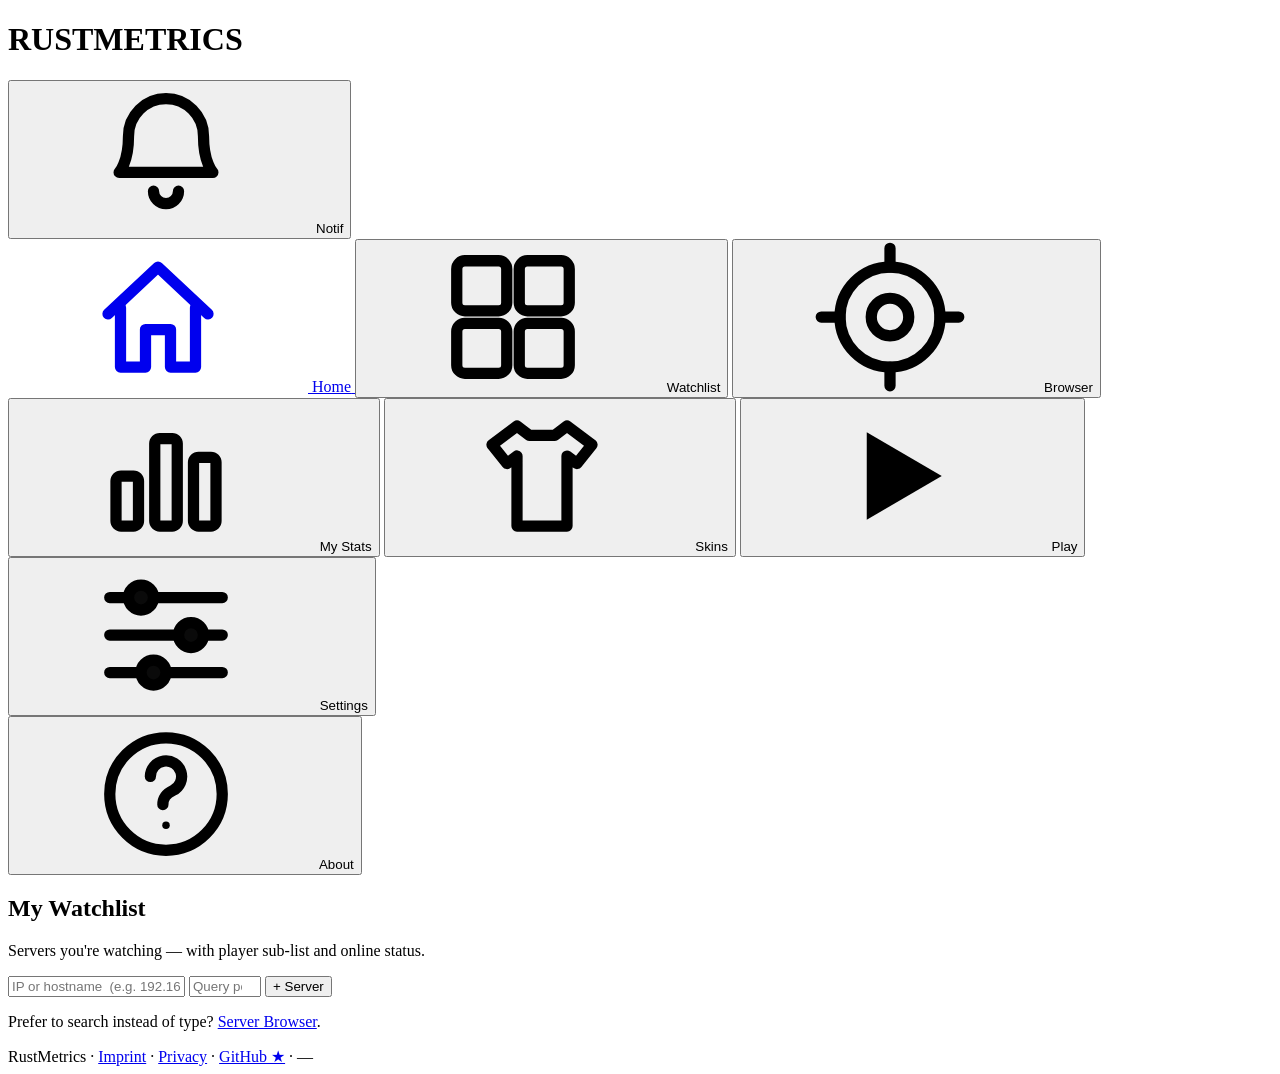
==== static/index.html @ 9ec3607c "chore: bump cache-busting version for app.js slot-replace fix" ====
<!DOCTYPE html>
<html lang="en">
<head>
<meta charset="UTF-8" />
<meta name="viewport" content="width=device-width, initial-scale=1" />
<title>RustMetrics — Rust Server &amp; Player Tracker</title>
<meta name="description" content="RustMetrics — focused, ad-free server &amp; player tracker for Facepunch Rust. Watchlist with Discord webhook notifications, live server browser, wipe countdown, population charts. Steam login, no email needed." />
<meta name="keywords" content="rust server tracker, rust player tracker, rust watchlist, rust server status, rust wipe schedule, rust population, facepunch rust" />
<meta name="theme-color" content="#cd412a" />
<link rel="canonical" href="https://rustmetrics.eu/" />
<link rel="icon" type="image/svg+xml" href="/favicon.svg" />
<link rel="icon" type="image/png" sizes="32x32" href="/favicon-32.png" />
<link rel="icon" type="image/png" sizes="16x16" href="/favicon-16.png" />
<link rel="apple-touch-icon" sizes="180x180" href="/apple-touch-icon.png" />
<link rel="shortcut icon" href="/favicon.ico" />
<link rel="manifest" href="/site.webmanifest" />

<!-- Open Graph / Discord / Facebook -->
<meta property="og:type" content="website" />
<meta property="og:site_name" content="RustMetrics" />
<meta property="og:title" content="RustMetrics — Rust Server &amp; Player Tracker" />
<meta property="og:description" content="Free, ad-free Rust server &amp; player watchlist with Discord notifications. Login via Steam." />
<meta property="og:url" content="https://rustmetrics.eu/" />
<meta property="og:image" content="https://rustmetrics.eu/og-image.png" />
<meta property="og:image:width" content="1200" />
<meta property="og:image:height" content="630" />
<meta property="og:image:type" content="image/png" />

<!-- Twitter card -->
<meta name="twitter:card" content="summary_large_image" />
<meta name="twitter:title" content="RustMetrics — Rust Server &amp; Player Tracker" />
<meta name="twitter:description" content="Free, ad-free Rust server &amp; player watchlist with Discord notifications." />
<meta name="twitter:image" content="https://rustmetrics.eu/og-image.png" />

<!-- JSON-LD Schema -->
<script type="application/ld+json">
{
  "@context": "https://schema.org",
  "@type": "WebApplication",
  "name": "RustMetrics",
  "url": "https://rustmetrics.eu/",
  "description": "Rust server and player tracker for the Facepunch game. Personal watchlist with Discord webhook notifications, live server browser, wipe countdown.",
  "applicationCategory": "GameApplication",
  "operatingSystem": "Web",
  "offers": { "@type": "Offer", "price": "0", "priceCurrency": "EUR" },
  "creator": {
    "@type": "Organization",
    "name": "Swiss-Shift",
    "url": "https://rustmetrics.eu/imprint"
  }
}
</script>

<!-- TODO: Google-Search-Console Meta-Tag hier einfügen wenn vorhanden -->

<link rel="stylesheet" href="/style.css?v=20260914g" />
</head>
<body>

<!-- Inline icon sprite — hand-drawn line icons matching the dark/brick-red
     design language. Replaces emoji glyphs (🏠 👕 🔒 ⌬ …), which render as
     missing-glyph boxes on systems without a color-emoji font. Reference
     via <svg class="icon"><use href="#icon-NAME"/></svg>. -->
<svg xmlns="http://www.w3.org/2000/svg" style="display:none" aria-hidden="true">
  <symbol id="icon-home" viewBox="0 0 24 24" fill="none" stroke="currentColor" stroke-width="1.8" stroke-linecap="round" stroke-linejoin="round">
    <path d="M4 11.5 12 4l8 7.5"/>
    <path d="M6 10.5V20h4v-6h4v6h4v-9.5"/>
  </symbol>
  <symbol id="icon-grid" viewBox="0 0 24 24" fill="none" stroke="currentColor" stroke-width="1.8" stroke-linecap="round" stroke-linejoin="round">
    <rect x="3" y="3" width="8" height="8" rx="1.3"/>
    <rect x="13" y="3" width="8" height="8" rx="1.3"/>
    <rect x="3" y="13" width="8" height="8" rx="1.3"/>
    <rect x="13" y="13" width="8" height="8" rx="1.3"/>
  </symbol>
  <symbol id="icon-list" viewBox="0 0 24 24" fill="none" stroke="currentColor" stroke-width="1.8" stroke-linecap="round" stroke-linejoin="round">
    <path d="M3 6h18M3 12h18M3 18h18"/>
  </symbol>
  <symbol id="icon-radar" viewBox="0 0 24 24" fill="none" stroke="currentColor" stroke-width="1.8" stroke-linecap="round" stroke-linejoin="round">
    <circle cx="12" cy="12" r="8"/>
    <circle cx="12" cy="12" r="3"/>
    <path d="M12 1v3M12 20v3M1 12h3M20 12h3"/>
  </symbol>
  <symbol id="icon-bars" viewBox="0 0 24 24" fill="none" stroke="currentColor" stroke-width="1.8" stroke-linejoin="round">
    <rect x="4" y="12" width="3.6" height="8" rx="0.8"/>
    <rect x="10.2" y="6" width="3.6" height="14" rx="0.8"/>
    <rect x="16.4" y="9" width="3.6" height="11" rx="0.8"/>
  </symbol>
  <symbol id="icon-shirt" viewBox="0 0 24 24" fill="none" stroke="currentColor" stroke-width="1.8" stroke-linecap="round" stroke-linejoin="round">
    <path d="M8 4 4 7l2.4 3 1.6-1.2V20h8V8.8L17.6 10l2.4-3-4-3-2 1.5h-4L8 4Z"/>
  </symbol>
  <symbol id="icon-play" viewBox="0 0 24 24" fill="currentColor">
    <path d="M7 5v14l12-7z"/>
  </symbol>
  <symbol id="icon-settings" viewBox="0 0 24 24" fill="none" stroke="currentColor" stroke-width="1.8" stroke-linecap="round">
    <path d="M3 6h18M3 12h18M3 18h18"/>
    <circle cx="8" cy="6" r="2" fill="var(--bg-deepest, #0a0a0a)"/>
    <circle cx="16" cy="12" r="2" fill="var(--bg-deepest, #0a0a0a)"/>
    <circle cx="10" cy="18" r="2" fill="var(--bg-deepest, #0a0a0a)"/>
  </symbol>
  <symbol id="icon-help" viewBox="0 0 24 24" fill="none" stroke="currentColor" stroke-width="1.8" stroke-linecap="round">
    <circle cx="12" cy="12" r="9"/>
    <path d="M9.5 9.2a2.5 2.5 0 1 1 3.6 2.25c-1.05.5-1.6 1.1-1.6 2.25"/>
    <circle cx="12" cy="17" r="0.6" fill="currentColor" stroke="none"/>
  </symbol>
  <symbol id="icon-steam" viewBox="0 0 24 24" fill="none" stroke="currentColor" stroke-width="1.6" stroke-linecap="round" stroke-linejoin="round">
    <circle cx="12" cy="12" r="9"/>
    <circle cx="15" cy="8.5" r="2.2" fill="currentColor" stroke="none"/>
    <circle cx="8.5" cy="14.5" r="2.4"/>
    <path d="M10.3 12.9 13 10.3"/>
  </symbol>
  <symbol id="icon-bell" viewBox="0 0 24 24" fill="none" stroke="currentColor" stroke-width="1.8" stroke-linecap="round" stroke-linejoin="round">
    <path d="M6 8.5a6 6 0 0 1 12 0c0 4.2 1.5 5.8 1.5 5.8h-15S6 12.7 6 8.5Z"/>
    <path d="M10 17.3a2 2 0 0 0 4 0"/>
  </symbol>
  <symbol id="icon-refresh" viewBox="0 0 24 24" fill="none" stroke="currentColor" stroke-width="1.8" stroke-linecap="round" stroke-linejoin="round">
    <path d="M4 12a8 8 0 0 1 14-5.3M20 4v5h-5"/>
    <path d="M20 12a8 8 0 0 1-14 5.3M4 20v-5h5"/>
  </symbol>
  <symbol id="icon-lock" viewBox="0 0 24 24" fill="none" stroke="currentColor" stroke-width="1.8" stroke-linecap="round" stroke-linejoin="round">
    <rect x="5" y="11" width="14" height="9" rx="1.6"/>
    <path d="M8 11V7a4 4 0 0 1 8 0v4"/>
  </symbol>
  <symbol id="icon-rotate" viewBox="0 0 24 24" fill="none" stroke="currentColor" stroke-width="1.8" stroke-linecap="round" stroke-linejoin="round">
    <path d="M3 12a9 9 0 1 1 3 6.7"/>
    <path d="M3 17v-4h4"/>
  </symbol>
  <symbol id="icon-target" viewBox="0 0 24 24" fill="none" stroke="currentColor" stroke-width="1.8" stroke-linecap="round">
    <circle cx="12" cy="12" r="8"/>
    <path d="M12 4v3M12 17v3M4 12h3M17 12h3"/>
    <circle cx="12" cy="12" r="1.4" fill="currentColor" stroke="none"/>
  </symbol>
  <symbol id="icon-close" viewBox="0 0 24 24" fill="none" stroke="currentColor" stroke-width="2" stroke-linecap="round">
    <path d="M5 5l14 14M19 5 5 19"/>
  </symbol>
</svg>

<header class="topbar">
  <a class="brand" href="/" title="RustMetrics — Home" style="text-decoration:none; color:inherit;">
    <span class="brand-mark" aria-hidden="true"></span>
    <h1 class="brand-name">RUST<span class="brand-name-accent">METRICS</span></h1>
  </a>

  <div class="topbar-stats" id="topbar-stats" title="Your watchlist" hidden>
    <span class="stat"><span class="stat-num" id="stat-servers">0</span><span class="stat-label">Watched</span></span>
    <span class="stat"><span class="stat-num" id="stat-watched">0</span><span class="stat-label">Tracked</span></span>
    <span class="stat"><span class="stat-num green" id="stat-online">0</span><span class="stat-label">Online</span></span>
  </div>

  <div class="topbar-actions">
    <div id="user-slot" class="user-slot"></div>
    <button id="btn-notif" class="btn-ghost" title="Enable browser notifications">
      <svg class="bell"><use href="#icon-bell"/></svg><span class="lbl">Notif</span>
    </button>
    <span class="poll-indicator" id="poll-indicator" title="Last update"></span>
  </div>
</header>

<div class="app">

  <nav class="sidebar">
    <a class="nav-item" href="/" aria-label="Home" title="Home">
      <svg class="nav-icon" aria-hidden="true"><use href="#icon-home"/></svg>
      <span class="nav-label">Home</span>
    </a>
    <button class="nav-item is-active" data-tab="watchlist" aria-label="Watchlist" title="Watchlist">
      <svg class="nav-icon" aria-hidden="true"><use href="#icon-grid"/></svg>
      <span class="nav-label">Watchlist</span>
    </button>
    <button class="nav-item" data-tab="browse" aria-label="Server browser" title="Server browser">
      <svg class="nav-icon" aria-hidden="true"><use href="#icon-radar"/></svg>
      <span class="nav-label">Browser</span>
    </button>
    <button class="nav-item" data-tab="mystats" aria-label="My stats" title="My stats">
      <svg class="nav-icon" aria-hidden="true"><use href="#icon-bars"/></svg>
      <span class="nav-label">My Stats</span>
    </button>
    <button class="nav-item" data-tab="skins" aria-label="Skin Checker" title="Skin Checker">
      <svg class="nav-icon" aria-hidden="true"><use href="#icon-shirt"/></svg>
      <span class="nav-label">Skins</span>
    </button>
    <button class="nav-item" data-tab="play" title="Mini-game — Rust Flap" aria-label="Play Rust Flap">
      <svg class="nav-icon" aria-hidden="true"><use href="#icon-play"/></svg>
      <span class="nav-label">Play</span>
    </button>
    <button class="nav-item" data-tab="settings" aria-label="Settings" title="Settings">
      <svg class="nav-icon" aria-hidden="true"><use href="#icon-settings"/></svg>
      <span class="nav-label">Settings</span>
    </button>

    <div class="nav-spacer"></div>

    <button class="nav-item nav-item-mini" data-tab="about" aria-label="About" title="About">
      <svg class="nav-icon" aria-hidden="true"><use href="#icon-help"/></svg>
      <span class="nav-label">About</span>
    </button>
  </nav>

  <main class="main">

    <section class="view view-watchlist is-active" data-view="watchlist">
      <header class="view-header">
        <h2 class="view-title">My Watchlist</h2>
        <p class="view-sub">Servers you're watching — with player sub-list and online status.</p>
      </header>

      <div id="guest-cta" class="guest-cta" hidden>
        <div class="guest-cta-inner">
          <h2>Sign in with Steam</h2>
          <p>Your watchlist and watched players are linked to your Steam account — so they follow you anywhere
             you sign in, and nobody else has access to them.</p>
          <a href="/auth/steam/login" class="btn-steam">
            <svg class="steam-icon" aria-hidden="true"><use href="#icon-steam"/></svg>
            Sign in with Steam
          </a>
          <p class="hint">Steam OpenID 2.0 · we only receive your SteamID, public display name and avatar.
                          You never enter a password here. <a href="/privacy">Privacy</a>.</p>
        </div>
      </div>

      <div id="auth-only">
        <section class="add-server-section">
          <form id="add-server-form" class="add-form">
            <input type="text"   id="srv-host" aria-label="Server IP or hostname" placeholder="IP or hostname  (e.g. 192.168.1.1)" required />
            <input type="number" id="srv-port" aria-label="Query port" placeholder="Query port (28015)" min="1" max="65535" required />
            <button type="submit" class="btn-primary">+ Server</button>
          </form>
          <p class="hint">
            Prefer to search instead of type? <a href="#" data-go-tab="browse">Server Browser</a>.
          </p>
        </section>

        <section class="friends-section" id="friends-section" hidden>
          <div class="friends-head">
            <strong>Friends playing Rust now</strong>
            <span id="friends-count" class="friends-count"></span>
            <button type="button" id="friends-refresh" class="btn-ghost" title="Refresh" aria-label="Refresh friends"><svg class="icon-inline" aria-hidden="true"><use href="#icon-refresh"/></svg></button>
          </div>
          <div id="friends-list" class="friends-list"></div>
        </section>

        <section class="servers-section">
          <div id="servers-toolbar" class="servers-toolbar" hidden>
            <div class="view-toggle" role="group" aria-label="View mode">
              <button type="button" id="view-grid" class="view-btn is-active" title="Grid view"><svg class="icon-inline" aria-hidden="true"><use href="#icon-grid"/></svg> Grid</button>
              <button type="button" id="view-list" class="view-btn" title="List view"><svg class="icon-inline" aria-hidden="true"><use href="#icon-list"/></svg> List</button>
            </div>
            <button type="button" id="btn-clear-watchlist" class="btn-ghost" title="Remove all servers from your watchlist">Clear Watchlist</button>
          </div>
          <div id="servers-empty" class="empty-state" hidden>
            <h2>No servers in your watchlist yet.</h2>
            <p>Head over to the <a href="#" data-go-tab="browse"><strong>Server Browser</strong></a> and pick a few.</p>
            <p style="font-size:13px; color:var(--text-dim); max-width:480px; margin:8px auto 0;">
              Watched servers show live pop, map and wipe timers here. Open one and add a
              player name (or SteamID64) to get notified the moment they come online — even
              on servers that randomize names.
            </p>
          </div>
          <div id="servers" class="server-grid"></div>
        </section>
      </div>
    </section>

    <section class="view view-browse" data-view="browse" hidden>
      <header class="view-header">
        <h2 class="view-title">Server Browser</h2>
        <p class="view-sub" id="browse-status">Live Rust servers.</p>
      </header>

      <form id="browse-filter" class="browse-filter">
        <input type="search" id="bf-q" placeholder="Search server names …" aria-label="Search server names" />
        <select id="bf-region" title="Region (official Rust region tag)" aria-label="Region">
          <option value="all" selected>All regions</option>
          <option value="eu">Europe (EU)</option>
          <option value="na">North America (NA)</option>
          <option value="sa">South America (SA)</option>
          <option value="wa">West Asia (WA)</option>
          <option value="ea">East Asia (EA)</option>
          <option value="asia">Asia (WA+EA)</option>
          <option value="oc">Oceania (OC)</option>
          <option value="af">Africa (AF)</option>
        </select>
        <select id="bf-tier" title="Category" aria-label="Category">
          <option value="all">All</option>
          <option value="vanilla">Vanilla</option>
          <option value="community">Community</option>
          <option value="modded">Modded</option>
          <option value="pve">PvE</option>
        </select>
        <select id="bf-group" title="Max group size (solo/duo/trio…) — detected from server name/tags" aria-label="Max group size">
          <option value="all" selected>Any group</option>
          <option value="1">Solo</option>
          <option value="2">Duo (max 2)</option>
          <option value="3">Trio (max 3)</option>
          <option value="4">Quad (max 4)</option>
          <option value="5plus">Max 5+</option>
          <option value="nolimit">No limit</option>
        </select>
        <select id="bf-wiped" title="Wipe freshness" aria-label="Wipe freshness">
          <option value="0" selected>Any wipe</option>
          <option value="24">Wiped &lt; 24h</option>
          <option value="48">Wiped &lt; 48h</option>
          <option value="168">Wiped &lt; 7d</option>
        </select>
        <select id="bf-sort" title="Sort" aria-label="Sort order">
          <option value="pop_desc">Pop ↓</option>
          <option value="pop_asc">Pop ↑</option>
          <option value="name">Name A–Z</option>
          <option value="name_desc">Name Z–A</option>
          <option value="map">Map A–Z</option>
          <option value="map_desc">Map Z–A</option>
          <option value="ping">Ping ↑</option>
          <option value="ping_desc">Ping ↓</option>
          <option value="wipe">Wipe soonest</option>
          <option value="wipe_desc">Wipe latest</option>
          <option value="fresh">Just wiped</option>
        </select>
        <label class="bf-pop">
          Min pop
          <input type="number" id="bf-min-pop" min="0" max="500" value="0" />
        </label>
        <button type="button" id="bf-refresh" class="btn-ghost" title="Bypass cache, fetch fresh" aria-label="Refresh server list"><svg class="icon-inline" aria-hidden="true"><use href="#icon-refresh"/></svg></button>
      </form>

      <div id="browse-loading" class="browse-loading" hidden>
        <div class="spinner"></div>
        <span>Fetching live server list … takes a few seconds.</span>
      </div>

      <div id="browse-results" class="browse-results"></div>
    </section>

    <!-- ── Play View — Rust Flap Mini-Game while-you-wait-for-offline-raid ── -->
    <section class="view view-play" data-view="play" hidden>
      <header class="view-header">
        <h2 class="view-title">Rust Flap</h2>
        <p class="view-sub">While you wait for the offline-raid window — flap through wooden spike walls.
           Click / Space / Tap to flap. Sign in with Steam to submit your score to the leaderboard.</p>
      </header>

      <div class="play-layout">
        <div class="play-game-wrap">
          <iframe id="game-iframe" src="/game.html" title="Rust Flap"
            sandbox="allow-scripts allow-same-origin"
            referrerpolicy="same-origin"></iframe>
        </div>

        <aside class="play-side">
          <div class="play-side-section">
            <h3>Your best</h3>
            <div class="play-best">
              <div id="play-best-value" class="play-best-num">—</div>
              <div id="play-best-sub" class="hint" style="font-size:11px;">sign in to track your high-score</div>
            </div>
          </div>

          <div class="play-side-section">
            <h3>Top 10 · all-time</h3>
            <ol id="play-leaderboard" class="play-leaderboard">
              <li class="hint" style="text-align:center; padding:14px;">loading…</li>
            </ol>
          </div>

          <div class="play-side-section">
            <h3>How to play</h3>
            <ul style="font-size:12px; color:var(--text-muted); padding-left:18px; line-height:1.6;">
              <li><kbd>Space</kbd> / Click / Tap to flap</li>
              <li><kbd>1</kbd> / <kbd>2</kbd> to switch Hazmat ↔ Metal loadout (on ready screen)</li>
              <li>Sign in to keep your score</li>
            </ul>
          </div>
        </aside>
      </div>
    </section>

    <!-- ── Skin Checker View — Outfit-Zusammenstellung + Preisvergleich ── -->
    <section class="view view-skins" data-view="skins" hidden>
      <header class="view-header">
        <h2 class="view-title">Outfit Builder</h2>
        <p class="view-sub">Pick real Rust skins and compare prices across marketplaces. The 3D preview
          is <strong>not</strong> the real skin art — it just highlights which of the 6 outfit slots
          you've filled (orange = filled, grey = empty). See the item's own icon in the lists for what
          it actually looks like.</p>
      </header>

      <div class="skins-layout">
        <div class="skins-picker">
          <div class="skins-picker-head">
            <input id="skins-search" type="search" placeholder="Search items…" class="skins-search" />
            <span id="skins-item-count" class="skins-item-count hint"></span>
          </div>
          <div id="skins-slot-filter" class="skins-slot-filter" role="group" aria-label="Filter by outfit slot">
            <button type="button" class="skins-chip is-active" data-slot="">All</button>
            <button type="button" class="skins-chip" data-slot="hat">Hat</button>
            <button type="button" class="skins-chip" data-slot="mask">Mask</button>
            <button type="button" class="skins-chip" data-slot="hoodie">Hoodie</button>
            <button type="button" class="skins-chip" data-slot="pants">Pants</button>
            <button type="button" class="skins-chip" data-slot="boots">Boots</button>
            <button type="button" class="skins-chip" data-slot="backpack">Backpack</button>
          </div>
          <div id="skins-item-list" class="skins-item-list">
            <div class="hint" style="padding:16px; text-align:center;">Loading items…</div>
          </div>
        </div>

        <div class="skins-viewer-col">
          <div class="skins-viewer">
            <canvas id="skins-viewer-canvas"></canvas>
            <div class="skins-viewer-toolbar">
              <button type="button" id="skins-viewer-rotate" class="btn-icon is-active" title="Toggle auto-rotate" aria-label="Toggle auto-rotate" aria-pressed="true">
                <svg class="icon-inline" aria-hidden="true"><use href="#icon-rotate"/></svg>
              </button>
              <button type="button" id="skins-viewer-reset" class="btn-icon" title="Reset camera" aria-label="Reset camera">
                <svg class="icon-inline" aria-hidden="true"><use href="#icon-target"/></svg>
              </button>
            </div>
            <div id="skins-viewer-hint" class="skins-viewer-hint">Loading 3D preview…</div>
          </div>
          <p class="skins-viewer-legend">
            <span class="skins-legend-item"><span class="skins-legend-swatch skins-legend-filled"></span>Slot filled</span>
            <span class="skins-legend-item"><span class="skins-legend-swatch skins-legend-empty"></span>Slot empty</span>
            <span class="hint">— not the real skin art, see item icons for that</span>
          </p>
        </div>

        <aside class="skins-outfit">
          <div class="skins-outfit-head">
            <h3>Your outfit <span id="skins-outfit-count" class="hint">(0)</span></h3>
            <button type="button" id="skins-outfit-clear" class="btn-ghost" title="Remove all items">Clear</button>
          </div>
          <div id="skins-outfit-list" class="skins-outfit-list">
            <p class="hint" style="padding:12px 0;">No items picked yet — click an item on the left to add it.</p>
          </div>
          <div class="skins-outfit-total">
            <span>Total (cheapest per item)</span>
            <strong id="skins-outfit-total">€0.00</strong>
          </div>
          <p class="hint" style="font-size:11px; margin-top:8px;">
            Prices are cached from our own database (refreshed hourly), never fetched live per page view.
            Currently sourced from Skinport only — more marketplaces are being added.
          </p>
        </aside>
      </div>
    </section>

    <!-- ── My Stats View — eingeloggter User sieht eigene Rust-Lifetime-Stats ── -->
    <section class="view view-mystats" data-view="mystats" hidden>
      <header class="view-header">
        <h2 class="view-title">My Rust Stats</h2>
        <p class="view-sub">Lifetime in-game counters pulled live from Steam. Requires <em>Game details: Public</em> in your Steam privacy settings.</p>
      </header>

      <div id="mystats-guest" class="guest-cta" hidden>
        <div class="guest-cta-inner">
          <h2>Sign in to see your Rust stats</h2>
          <p>Kills, deaths, headshots, gathered materials, bullets fired — everything Rust uploads to Steam, presented neatly.</p>
          <a href="/auth/steam/login" class="btn-steam">
            <svg class="steam-icon" aria-hidden="true"><use href="#icon-steam"/></svg> Sign in with Steam
          </a>
        </div>
      </div>

      <div id="mystats-body" hidden>
        <div id="mystats-loading" class="hint" style="padding:20px; text-align:center;">Loading your stats…</div>
        <div id="mystats-content" hidden></div>
        <div id="mystats-private" class="hint" hidden style="padding:24px; text-align:center;">
          <svg class="icon-inline" aria-hidden="true"><use href="#icon-lock"/></svg> Your Steam profile has <strong>Game Details</strong> set to private — Rust stats aren't readable.<br>
          Open Steam → your profile → <strong>Edit Profile → Privacy Settings → Game Details</strong>, set to <strong>Public</strong>, save, then refresh.
        </div>
        <div id="mystats-error" class="hint" hidden style="padding:20px; text-align:center; color:var(--red);"></div>
        <div style="text-align:right; margin-top:14px;">
          <button id="btn-mystats-refresh" class="btn-ghost" title="Force a fresh fetch from Steam"><svg class="icon-inline" aria-hidden="true"><use href="#icon-refresh"/></svg> Refresh from Steam</button>
        </div>
      </div>
    </section>

    <!-- ── Settings View ── -->
    <section class="view view-settings" data-view="settings" hidden>
      <header class="view-header">
        <h2 class="view-title">Settings</h2>
        <p class="view-sub">Notification preferences. Per-account, sync across all your sessions.</p>
      </header>

      <div id="settings-guest" class="guest-cta" hidden>
        <div class="guest-cta-inner">
          <h2>Sign in to manage settings</h2>
          <p>Settings live on your account. Sign in with Steam to get them.</p>
          <a href="/auth/steam/login" class="btn-steam">
            <svg class="steam-icon" aria-hidden="true"><use href="#icon-steam"/></svg> Sign in with Steam
          </a>
        </div>
      </div>

      <form id="settings-form" class="settings-card" hidden>
        <fieldset class="settings-section">
          <legend>Discord Webhook</legend>
          <p class="settings-hint">Pipe player-online/-offline events to a Discord channel.
             Create a webhook in <strong>Server Settings → Integrations → Webhooks → New Webhook</strong>,
             then paste the URL here. Per-account, never shared.</p>
          <input type="url" id="set-discord-webhook" aria-label="Discord webhook URL"
                 placeholder="https://discord.com/api/webhooks/…"
                 pattern="https://(?:ptb\.|canary\.)?(?:discord|discordapp)\.com/api/webhooks/.+" />
          <div class="settings-row">
            <label class="check"><input type="checkbox" id="set-notify-online" checked />
              Notify when a watched player comes <strong>online</strong></label>
            <label class="check"><input type="checkbox" id="set-notify-offline" />
              Notify when a watched player goes <strong>offline</strong></label>
          </div>
          <div class="settings-actions">
            <button type="submit" class="btn-primary">Save settings</button>
            <button type="button" id="btn-test-webhook" class="btn-ghost">Send test message</button>
            <span id="settings-status" class="settings-status"></span>
          </div>
        </fieldset>

        <fieldset class="settings-section">
          <legend>Wipe Calendar</legend>
          <p class="settings-hint">Subscribe to a live calendar feed with the wipe dates of every server in your watchlist.
             Updates automatically once an hour. Works in Apple Calendar, Google Calendar, Outlook, Fantastical and anything that speaks ICS.</p>
          <div class="settings-row" style="flex-direction:column; align-items:stretch; gap:8px;">
            <label class="check" style="font-size:11px; color:var(--text-dim); text-transform:uppercase; letter-spacing:1px;">Subscribe URL (one-tap in Apple/Google Calendar)</label>
            <div style="display:flex; gap:6px;">
              <input type="password" id="cal-webcal-url" aria-label="Calendar subscribe URL" readonly style="flex:1; font-family:'SF Mono',monospace; font-size:12px;" placeholder="loading…" />
              <button type="button" id="btn-cal-show" class="btn-ghost" title="Toggle visibility — this link lets anyone see your wipe dates, treat it like a password">Show</button>
              <button type="button" id="btn-cal-copy" class="btn-ghost" title="Copy URL to clipboard">Copy</button>
              <a id="cal-webcal-open" href="#" class="btn-primary" style="text-decoration:none; display:inline-flex; align-items:center;">Open in Calendar</a>
            </div>
            <label class="check" style="font-size:11px; color:var(--text-dim); text-transform:uppercase; letter-spacing:1px; margin-top:6px;">Or HTTPS URL (for Outlook / web-only clients)</label>
            <div style="display:flex; gap:6px;">
              <input type="password" id="cal-https-url" aria-label="Calendar HTTPS URL" readonly style="flex:1; font-family:'SF Mono',monospace; font-size:12px;" />
              <button type="button" id="btn-cal-show-https" class="btn-ghost" title="Toggle visibility — this link lets anyone see your wipe dates, treat it like a password">Show</button>
              <button type="button" id="btn-cal-copy-https" class="btn-ghost" title="Copy HTTPS URL">Copy</button>
            </div>
          </div>
          <div class="settings-actions">
            <button type="button" id="btn-cal-reset" class="btn-ghost" title="Generate a new URL — existing subscribers stop working">Reset link</button>
            <span id="cal-status" class="settings-status"></span>
          </div>
        </fieldset>
      </form>
    </section>

    <section class="view view-about" data-view="about" hidden>
      <header class="view-header">
        <h2 class="view-title">About RustMetrics</h2>
      </header>
      <div class="about-card">
        <p><strong>RustMetrics</strong> is a free, focused server and player tracker for Facepunch Rust.
           Data comes from Valve's standard UDP query protocols plus the BattleMetrics public API
           as a fallback for servers that disable A2S responses:</p>
        <ul>
          <li><strong>A2S</strong> for population, map, ping and player list of each watched server.</li>
          <li><strong>BattleMetrics</strong> for the live server browser and as fallback when a server blocks A2S.</li>
        </ul>
        <p>Authentication runs over <strong>Steam OpenID 2.0</strong> — you never enter your Steam password here.
           We only see your public SteamID64, display name and avatar.</p>
        <div class="about-tech">
          <span class="kv"><span class="k">Backend</span><span class="v">Python + Postgres</span></span>
          <span class="kv"><span class="k">Frontend</span><span class="v">Vanilla HTML / CSS / JS</span></span>
          <span class="kv"><span class="k">Auth</span><span class="v">Steam OpenID 2.0</span></span>
          <span class="kv"><span class="k">Open Source</span><span class="v"><a href="https://github.com/swiss-shift-ch/rustmetrics" target="_blank" rel="noopener" style="color:var(--accent-bright); text-decoration:none;">github.com/swiss-shift-ch/rustmetrics</a></span></span>
        </div>
      </div>
    </section>

  </main>
</div>

<aside id="detail-drawer" class="drawer" hidden>
  <div class="drawer-overlay" data-close-drawer></div>
  <div class="drawer-panel">
    <header class="drawer-header">
      <button class="btn-ghost btn-back" data-close-drawer>← Back</button>
      <h2 id="drawer-title">Server</h2>
    </header>
    <div class="drawer-body" id="drawer-body"></div>
  </div>
</aside>

<aside id="rhythm-modal" class="rhythm-modal" hidden>
  <div class="rhythm-overlay" data-close-rhythm></div>
  <div class="rhythm-panel" role="dialog" aria-modal="true" aria-labelledby="rhythm-title">
    <header class="rhythm-header">
      <div class="rhythm-heading">
        <h2 id="rhythm-title">Player</h2>
        <span class="rhythm-sub">Online rhythm · last 7 days · your local time</span>
      </div>
      <button class="rhythm-close" type="button" data-close-rhythm aria-label="Close">×</button>
    </header>
    <div class="rhythm-body" id="rhythm-body"></div>
  </div>
</aside>

<div id="cookie-banner" class="cookie-banner" hidden>
  <span>RustMetrics sets a single <strong>essential session cookie</strong>
        (<code>rm_session</code>) when you sign in with Steam. No tracking, no third parties,
        no third-party analytics. <a href="/privacy">More in Privacy</a>.</span>
  <button id="cookie-ack" class="btn-ghost">OK</button>
</div>

<footer class="footer">
  <span>RustMetrics</span>
  <span class="footer-divider">·</span>
  <a href="/imprint">Imprint</a>
  <span class="footer-divider">·</span>
  <a href="/privacy">Privacy</a>
  <span class="footer-divider">·</span>
  <a href="https://github.com/swiss-shift-ch/rustmetrics" target="_blank" rel="noopener" title="Source on GitHub">GitHub ★</a>
  <span class="footer-divider">·</span>
  <span id="footer-ts">—</span>
</footer>

<script src="/vendor/three/three.min.js"></script>
<script src="/vendor/three/GLTFLoader.js"></script>
<script src="/vendor/three/OrbitControls.js"></script>
<script src="/skin-viewer.js?v=20260914g"></script>
<script src="/app.js?v=20260914g"></script>
</body>
</html>
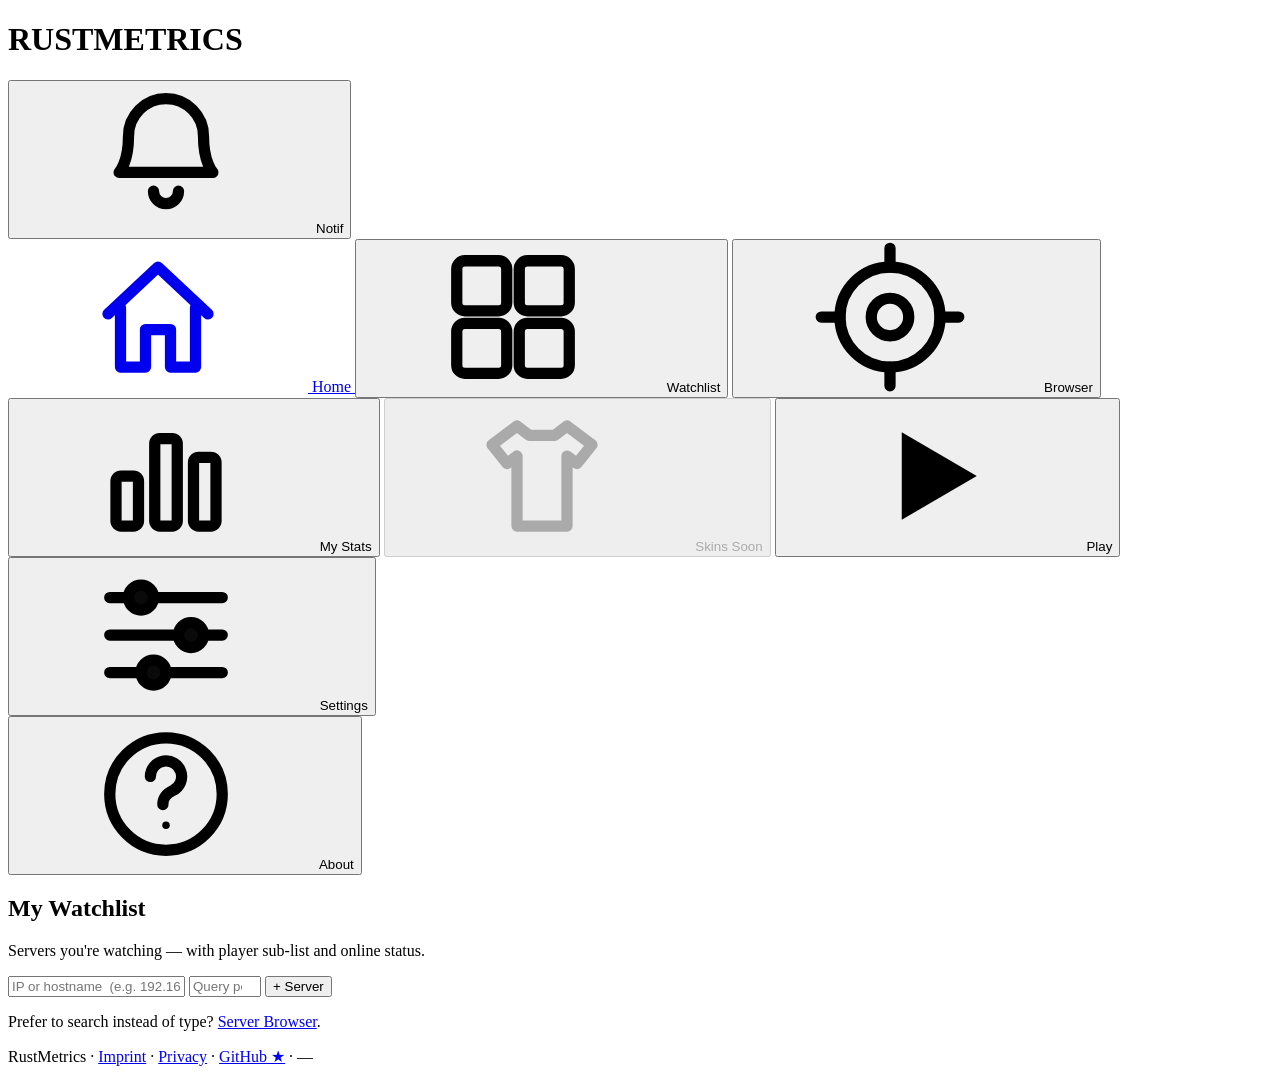
==== commit debb72d2: "feat: hide WIP Skins tab, add self-hosted demo video to landing page Skin Checker is mid-rework (CC4" ====
--- a/static/index.html
+++ b/static/index.html
@@ -53,7 +53,7 @@
 
 <!-- TODO: Google-Search-Console Meta-Tag hier einfügen wenn vorhanden -->
 
-<link rel="stylesheet" href="/style.css?v=20260914g" />
+<link rel="stylesheet" href="/style.css?v=20260914h" />
 </head>
 <body>
 
@@ -174,9 +174,10 @@
       <svg class="nav-icon" aria-hidden="true"><use href="#icon-bars"/></svg>
       <span class="nav-label">My Stats</span>
     </button>
-    <button class="nav-item" data-tab="skins" aria-label="Skin Checker" title="Skin Checker">
+    <button class="nav-item is-disabled" data-tab="skins" aria-label="Skin Checker — coming soon" title="Skin Checker — coming soon" aria-disabled="true" disabled>
       <svg class="nav-icon" aria-hidden="true"><use href="#icon-shirt"/></svg>
       <span class="nav-label">Skins</span>
+      <span class="nav-soon">Soon</span>
     </button>
     <button class="nav-item" data-tab="play" title="Mini-game — Rust Flap" aria-label="Play Rust Flap">
       <svg class="nav-icon" aria-hidden="true"><use href="#icon-play"/></svg>
@@ -612,7 +613,7 @@
 <script src="/vendor/three/three.min.js"></script>
 <script src="/vendor/three/GLTFLoader.js"></script>
 <script src="/vendor/three/OrbitControls.js"></script>
-<script src="/skin-viewer.js?v=20260914g"></script>
-<script src="/app.js?v=20260914g"></script>
+<script src="/skin-viewer.js?v=20260914h"></script>
+<script src="/app.js?v=20260914h"></script>
 </body>
 </html>
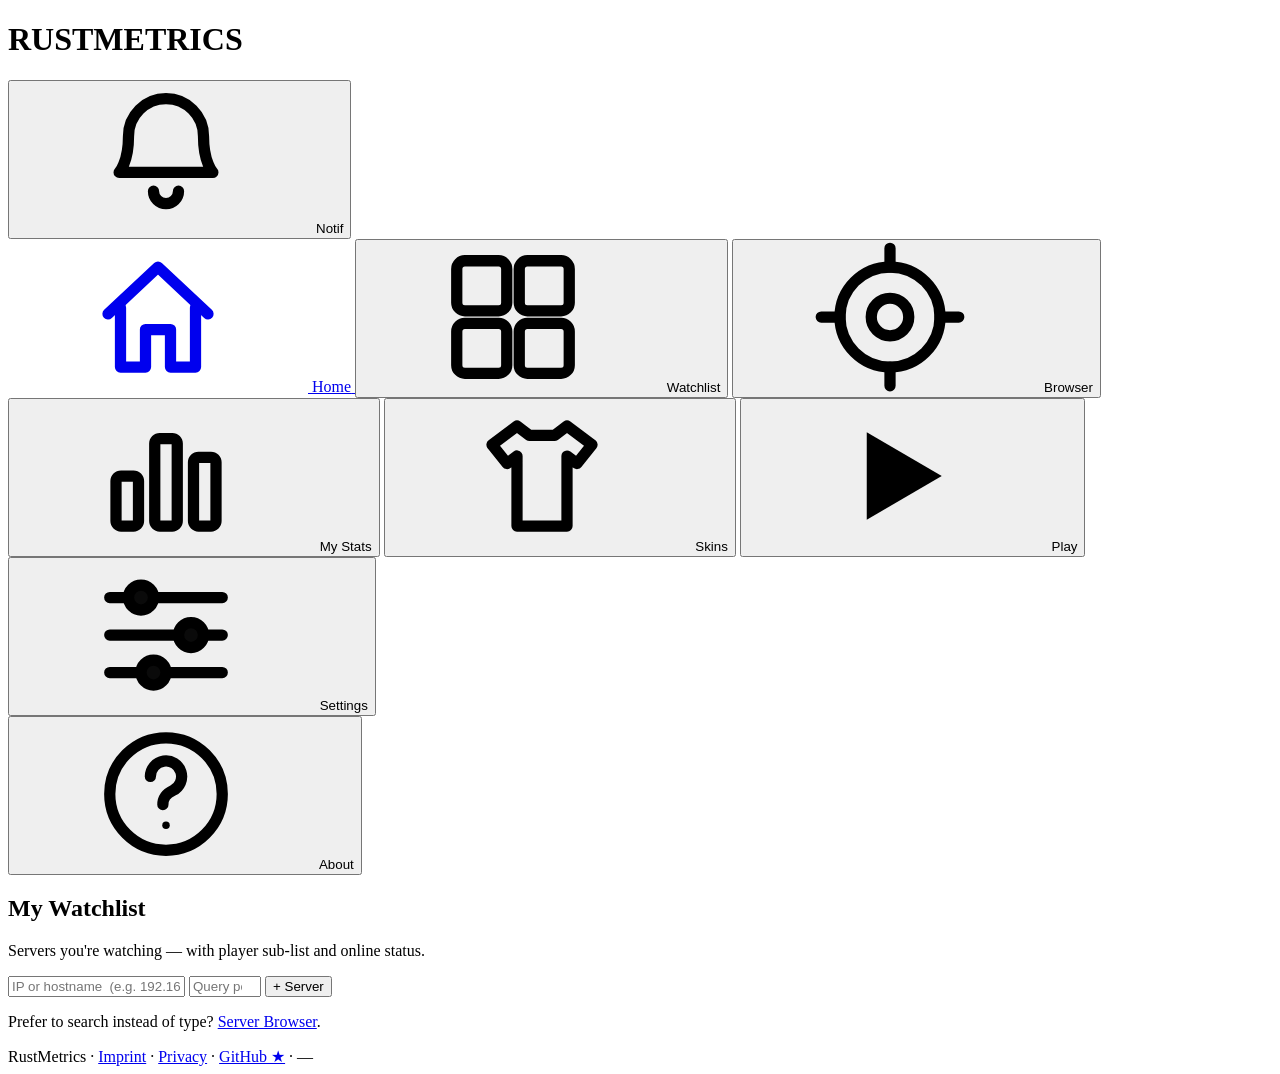
==== commit 1b1d0989: "feat: outfit builder dresses the model — runtime garment shells, icon tint/print, slug-based slots, " ====
--- a/static/index.html
+++ b/static/index.html
@@ -53,7 +53,7 @@
 
 <!-- TODO: Google-Search-Console Meta-Tag hier einfügen wenn vorhanden -->
 
-<link rel="stylesheet" href="/style.css?v=20260914h" />
+<link rel="stylesheet" href="/style.css?v=20260914i" />
 </head>
 <body>
 
@@ -174,10 +174,9 @@
       <svg class="nav-icon" aria-hidden="true"><use href="#icon-bars"/></svg>
       <span class="nav-label">My Stats</span>
     </button>
-    <button class="nav-item is-disabled" data-tab="skins" aria-label="Skin Checker — coming soon" title="Skin Checker — coming soon" aria-disabled="true" disabled>
+    <button class="nav-item" data-tab="skins" aria-label="Skin Checker" title="Skin Checker">
       <svg class="nav-icon" aria-hidden="true"><use href="#icon-shirt"/></svg>
       <span class="nav-label">Skins</span>
-      <span class="nav-soon">Soon</span>
     </button>
     <button class="nav-item" data-tab="play" title="Mini-game — Rust Flap" aria-label="Play Rust Flap">
       <svg class="nav-icon" aria-hidden="true"><use href="#icon-play"/></svg>
@@ -378,9 +377,9 @@
       <header class="view-header">
         <h2 class="view-title">Outfit Builder</h2>
         <p class="view-sub">Pick real Rust skins and compare prices across marketplaces. The 3D preview
-          is <strong>not</strong> the real skin art — it just highlights which of the 6 outfit slots
-          you've filled (orange = filled, grey = empty). See the item's own icon in the lists for what
-          it actually looks like.</p>
+          dresses a stand-in body in each skin's icon colours with the icon printed on the front —
+          it is <strong>not</strong> the in-game skin art. See the item's own icon in the lists for
+          what it actually looks like.</p>
       </header>
 
       <div class="skins-layout">
@@ -417,17 +416,19 @@
             <div id="skins-viewer-hint" class="skins-viewer-hint">Loading 3D preview…</div>
           </div>
           <p class="skins-viewer-legend">
-            <span class="skins-legend-item"><span class="skins-legend-swatch skins-legend-filled"></span>Slot filled</span>
-            <span class="skins-legend-item"><span class="skins-legend-swatch skins-legend-empty"></span>Slot empty</span>
-            <span class="hint">— not the real skin art, see item icons for that</span>
+            <span class="hint">Colours and print come from each item's icon — a stand-in, not the real in-game skin art.</span>
           </p>
         </div>
 
         <aside class="skins-outfit">
           <div class="skins-outfit-head">
             <h3>Your outfit <span id="skins-outfit-count" class="hint">(0)</span></h3>
-            <button type="button" id="skins-outfit-clear" class="btn-ghost" title="Remove all items">Clear</button>
-          </div>
+            <div class="skins-outfit-actions">
+              <button type="button" id="skins-outfit-share" class="btn-ghost" title="Copy a link to this outfit" disabled>Copy link</button>
+              <button type="button" id="skins-outfit-clear" class="btn-ghost" title="Remove all items">Clear</button>
+            </div>
+          </div>
+          <p id="skins-outfit-share-url" class="hint skins-outfit-share-url" hidden></p>
           <div id="skins-outfit-list" class="skins-outfit-list">
             <p class="hint" style="padding:12px 0;">No items picked yet — click an item on the left to add it.</p>
           </div>
@@ -613,7 +614,10 @@
 <script src="/vendor/three/three.min.js"></script>
 <script src="/vendor/three/GLTFLoader.js"></script>
 <script src="/vendor/three/OrbitControls.js"></script>
-<script src="/skin-viewer.js?v=20260914h"></script>
-<script src="/app.js?v=20260914h"></script>
+<script src="/skin-shell-math.js?v=20260914i"></script>
+<script src="/skin-shells.js?v=20260914i"></script>
+<script src="/skin-icon-texture.js?v=20260914i"></script>
+<script src="/skin-viewer.js?v=20260914i"></script>
+<script src="/app.js?v=20260914i"></script>
 </body>
 </html>
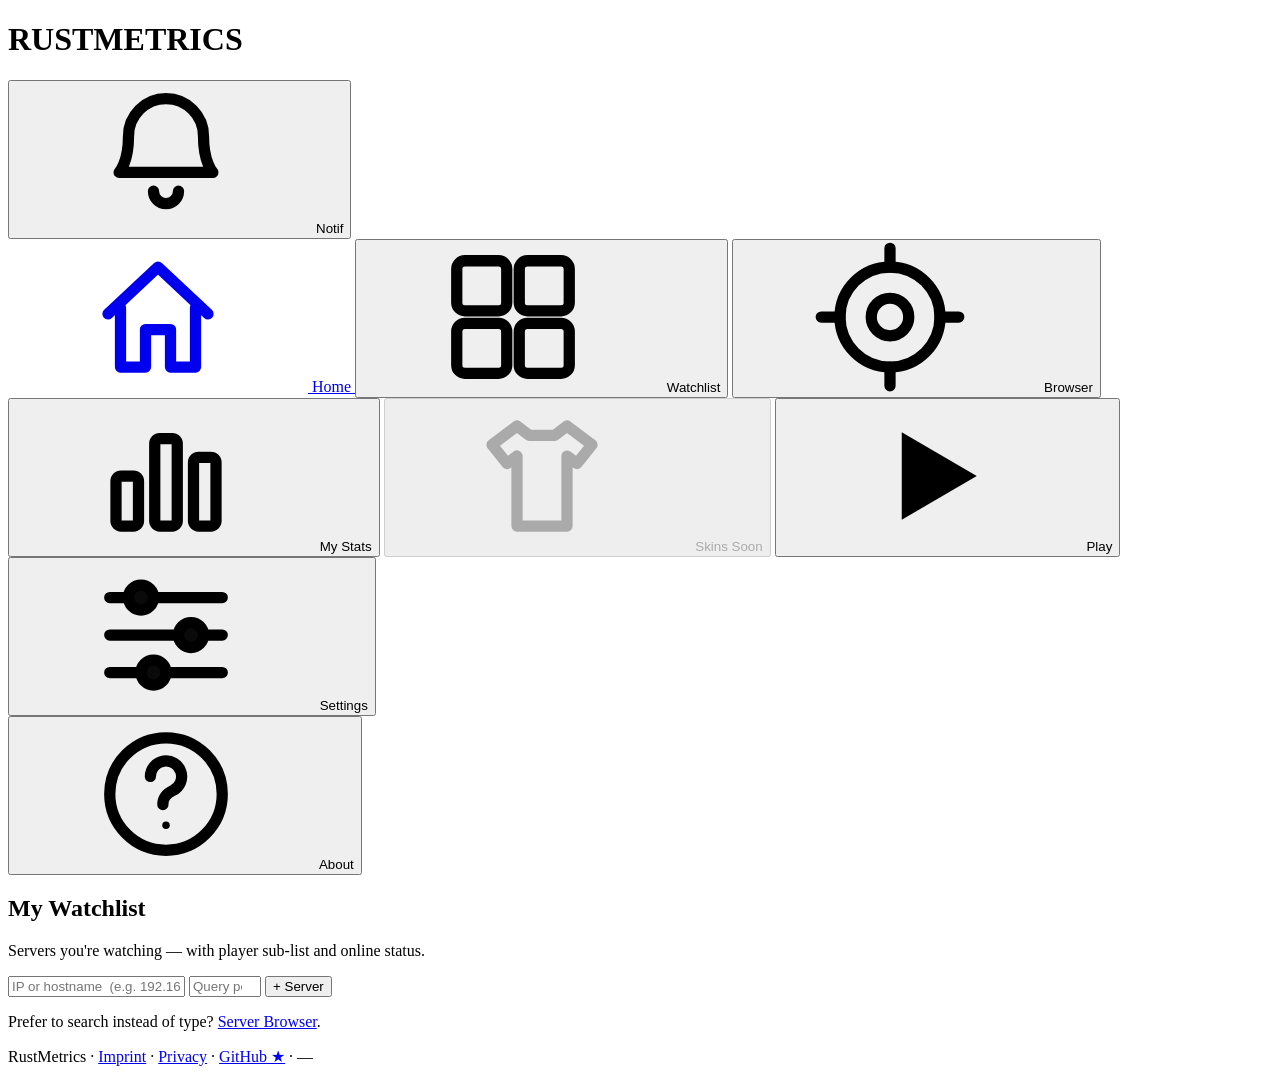
==== commit 5f5f161f: "chore: re-lock Skins tab (WIP), keep finished builder dormant behind the flag Hide the Skins tab fro" ====
--- a/static/index.html
+++ b/static/index.html
@@ -53,7 +53,7 @@
 
 <!-- TODO: Google-Search-Console Meta-Tag hier einfügen wenn vorhanden -->
 
-<link rel="stylesheet" href="/style.css?v=20260914i" />
+<link rel="stylesheet" href="/style.css?v=20260914l" />
 </head>
 <body>
 
@@ -174,9 +174,10 @@
       <svg class="nav-icon" aria-hidden="true"><use href="#icon-bars"/></svg>
       <span class="nav-label">My Stats</span>
     </button>
-    <button class="nav-item" data-tab="skins" aria-label="Skin Checker" title="Skin Checker">
+    <button class="nav-item is-disabled" data-tab="skins" aria-label="Skin Checker — coming soon" title="Skin Checker — coming soon" aria-disabled="true" disabled>
       <svg class="nav-icon" aria-hidden="true"><use href="#icon-shirt"/></svg>
       <span class="nav-label">Skins</span>
+      <span class="nav-soon">Soon</span>
     </button>
     <button class="nav-item" data-tab="play" title="Mini-game — Rust Flap" aria-label="Play Rust Flap">
       <svg class="nav-icon" aria-hidden="true"><use href="#icon-play"/></svg>
@@ -393,7 +394,9 @@
             <button type="button" class="skins-chip" data-slot="hat">Hat</button>
             <button type="button" class="skins-chip" data-slot="mask">Mask</button>
             <button type="button" class="skins-chip" data-slot="hoodie">Hoodie</button>
+            <button type="button" class="skins-chip" data-slot="chest">Chest</button>
             <button type="button" class="skins-chip" data-slot="pants">Pants</button>
+            <button type="button" class="skins-chip" data-slot="kilt">Kilt</button>
             <button type="button" class="skins-chip" data-slot="boots">Boots</button>
             <button type="button" class="skins-chip" data-slot="backpack">Backpack</button>
           </div>
@@ -614,10 +617,10 @@
 <script src="/vendor/three/three.min.js"></script>
 <script src="/vendor/three/GLTFLoader.js"></script>
 <script src="/vendor/three/OrbitControls.js"></script>
-<script src="/skin-shell-math.js?v=20260914i"></script>
-<script src="/skin-shells.js?v=20260914i"></script>
-<script src="/skin-icon-texture.js?v=20260914i"></script>
-<script src="/skin-viewer.js?v=20260914i"></script>
-<script src="/app.js?v=20260914i"></script>
+<script src="/skin-shell-math.js?v=20260914l"></script>
+<script src="/skin-shells.js?v=20260914l"></script>
+<script src="/skin-icon-texture.js?v=20260914l"></script>
+<script src="/skin-viewer.js?v=20260914l"></script>
+<script src="/app.js?v=20260914l"></script>
 </body>
 </html>
